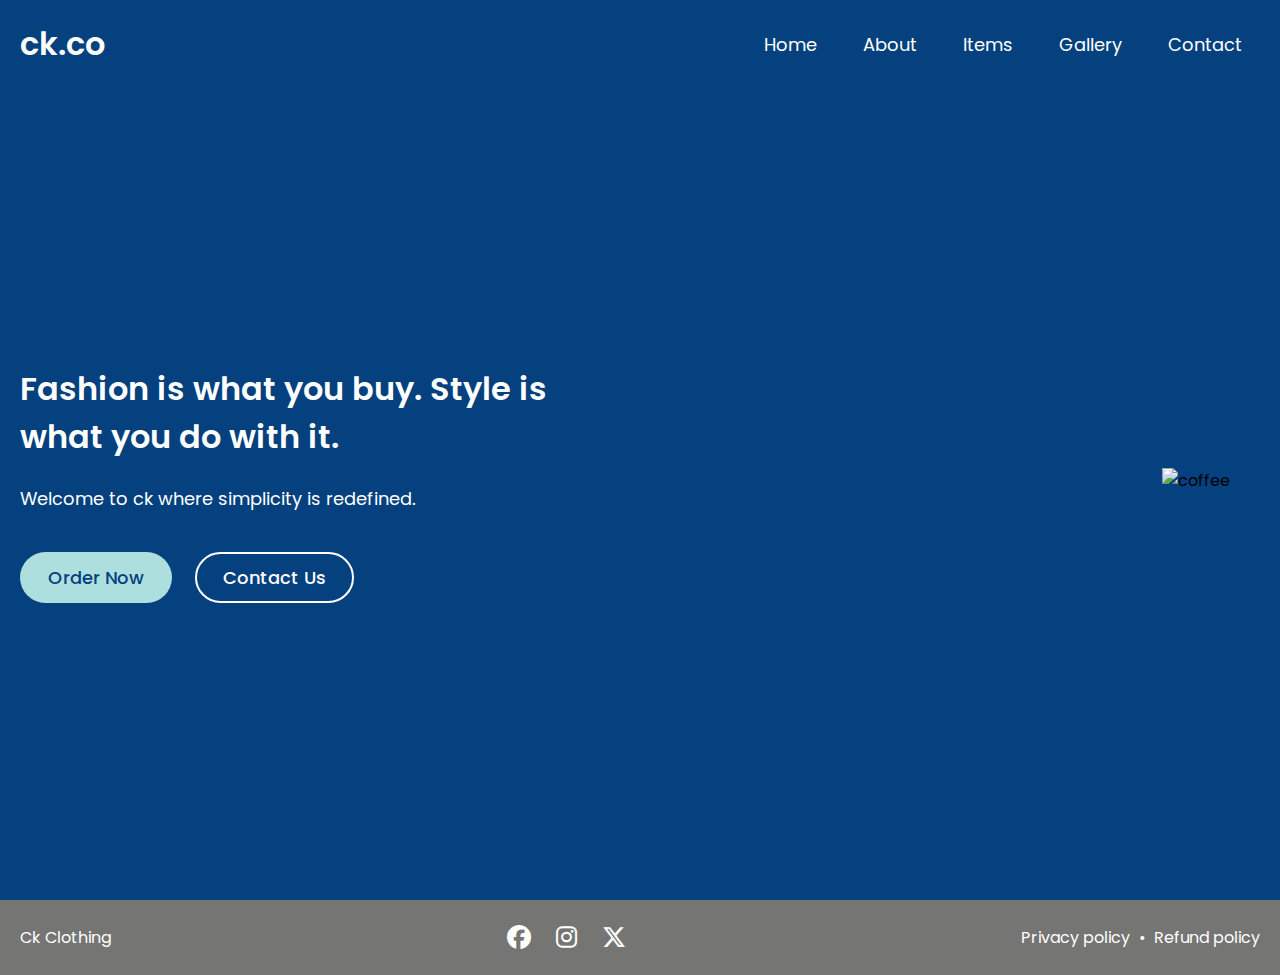
==== index.html @ fd1498c5 "Add files via upload" ====
<!DOCTYPE html>
<!-- Coding by CodingNepal - youtube.com/@codingnepal -->
<html lang="en">
  <head>
    <meta charset="UTF-8" />
    <meta name="viewport" content="width=device-width, initial-scale=1.0" />
    <title> ck  | webcode</title>
    <!-- Linking Font Awesome for icons -->
    <link rel="stylesheet" href="https://cdnjs.cloudflare.com/ajax/libs/font-awesome/6.6.0/css/all.min.css" />
    <!-- Linking Swiper CSS -->
    <link rel="stylesheet" href="https://cdn.jsdelivr.net/npm/swiper@11/swiper-bundle.min.css" />
    <link rel="stylesheet" href="style.css" />
  </head>
  <body>
    <!-- Header / Navbar -->
    <header>
      <nav class="navbar">
        <a href="#" class="nav-logo">
          <h2 class="logo-text"> ck.co</h2>
        </a>

        <ul class="nav-menu">
          <button id="menu-close-button" class="fas fa-times"></button>

          <li class="nav-item">
            <a href="#index" class="nav-link">Home</a>
          </li>
          <li class="nav-item">
            <a href="about.html" class="nav-link">About</a>
          </li>
          <li class="nav-item">
            <a href="menu.html" class="nav-link">Items</a>
          <li class="nav-item">
            <a href="gallery.html" class="nav-link">Gallery</a>
          </li>
          <li class="nav-item">
            <a href="contact.html" class="nav-link">Contact</a>
          </li>
        </ul>

        <button id="menu-open-button" class="fas fa-bars"></button>
      </nav>
    </header>

    <main>
      <!-- Hero section -->
      <section class="hero-section">
        <div class="section-content">
          <div class="hero-details">
            <h3 class="subtitle">Fashion is what you buy. Style is what you do with it.</h3>
            <p class="description">Welcome to ck where simplicity is redefined.</p>

            <div class="buttons">
              <a href="loginindex.html" class="button order-now">Order Now</a>
              <a href="contact.html" class="button contact-us">Contact Us</a>
            </div>
          </div>
          <div class="hero-image-wrapper">
            <img src="images/ck.png" alt="coffee" class="hero-image" />
          </div>
        </div>
      </section>



      <!-- Footer section -->
      <footer class="footer-section">
        <div class="section-content">
          <p class="copyright-text">Ck Clothing</p>

          <div class="social-link-list">
            <a href="#" class="social-link"><i class="fa-brands fa-facebook"></i></a>
            <a href="#" class="social-link"><i class="fa-brands fa-instagram"></i></a>
            <a href="#" class="social-link"><i class="fa-brands fa-x-twitter"></i></a>
          </div>

          <p class="policy-text">
            <a href="#" class="policy-link">Privacy policy</a>
            <span class="separator">•</span>
            <a href="#" class="policy-link">Refund policy</a>
          </p>
        </div>
      </footer>
    </main>

    <!-- Linking Swiper script -->
    <script src="https://cdn.jsdelivr.net/npm/swiper@11/swiper-bundle.min.js"></script>

    <!-- Linking custom script -->
    <script src="script.js"></script>
  </body>
</html>
---- style.css ----
/* Google Fonts Link */
@import url('https://fonts.googleapis.com/css2?family=Miniver&family=Poppins:ital,wght@0,400;0,500;0,600;0,700;1,400&display=swap');

* {
  padding: 0;
  margin: 0;
  box-sizing: border-box;
  font-family: "Poppins", sans-serif;
}

:root {
  /* Colors */
  --white-color: rgb(255, 255, 255);
  --dark-color: #757574;
  --primary-color: #05417e;
  --secondary-color: #ADDFDE;
  --light-pink-color: #ffffff;
  --medium-gray-color: rgb(0, 0, 0);

  /* Font size */
  --font-size-s: 0.9rem;
  --font-size-n: 1rem;
  --font-size-m: 1.12rem;
  --font-size-l: 1.5rem;
  --font-size-xl: 2rem;
  --font-size-xxl: 2.3rem;

  /* Font weight */
  --font-weight-normal: 400;
  --font-weight-medium: 500;
  --font-weight-semibold: 600;
  --font-weight-bold: 700;

  /* Border radius */
  --border-radius-s: 8px;
  --border-radius-m: 30px;
  --border-radius-circle: 50%;

  /* Site max width */
  --site-max-width: 1300px;
}

html {
  scroll-behavior: smooth;
}

/* Stylings for whole site */
ul {
  list-style: none;
}

a {
  text-decoration: none;
}

button {
  cursor: pointer;
  background: none;
  border: none;
}

img {
  width: 100%;
}

:where(section, footer) .section-content {
  margin: 0 auto;
  padding: 0 20px;
  max-width: var(--site-max-width);
}

section .section-title {
  text-align: center;
  padding: 60px 0 100px;
  text-transform: uppercase;
  font-size: var(--font-size-xl);
}

section .section-title::after {
  content: "";
  width: 80px;
  height: 5px;
  display: block;
  margin: 10px auto 0;
  background: var(--secondary-color);
  border-radius: var(--border-radius-s);
}

/* Navbar styling */
header {
  z-index: 5;
  width: 100%;
  position: fixed;
  background: var(--primary-color);
}

header .navbar {
  display: flex;
  padding: 20px;
  align-items: center;
  margin: 0 auto;
  justify-content: space-between;
  max-width: var(--site-max-width);
}

.navbar .nav-logo .logo-text {
  color: var(--white-color);
  font-size: var(--font-size-xl);
  font-weight: var(--font-weight-semibold);
}

.navbar .nav-menu {
  gap: 10px;
  display: flex;
}

.navbar .nav-menu .nav-link {
  padding: 10px 18px;
  color: var(--white-color);
  font-size: var(--font-size-m);
  border-radius: var(--border-radius-m);
  transition: 0.3s ease;
}

.navbar .nav-menu .nav-link:hover {
  color: var(--primary-color);
  background: var(--secondary-color);
}

.navbar :where(#menu-open-button, #menu-close-button) {
  display: none;
}

/* Hero section styling */
.hero-section {
  min-height: 100vh;
  background: var(--primary-color);
}

.hero-section .section-content {
  display: flex;
  padding-top: 60px;
  align-items: center;
  min-height: 100vh;
  justify-content: space-between;
}

.hero-section .hero-details {
  color: var(--white-color);
}

.hero-section .hero-details .title {
  font-size: var(--font-size-xxl);
  color: var(--secondary-color);
  font-family: "Miniver", sans-serif;
}

.hero-section .hero-details .subtitle {
  margin-top: 8px;
  max-width: 70%;
  font-size: var(--font-size-xl);
  font-weight: var(--font-weight-semibold);
}

.hero-section .hero-details .description {
  max-width: 70%;
  margin: 24px 0 40px;
  font-size: var(--font-size-m);
}

.hero-section .hero-details .buttons {
  display: flex;
  gap: 23px;
}

.hero-section .hero-details .button {
  padding: 10px 26px;
  display: block;
  border: 2px solid transparent;
  border-radius: var(--border-radius-m);
  background: var(--secondary-color);
  color: var(--primary-color);
  font-size: var(--font-size-m);
  font-weight: var(--font-weight-medium);
  transition: 0.3s ease;
}

.hero-section .hero-details .button:hover,
.hero-section .hero-details .button.contact-us {
  color: var(--white-color);
  border-color: var(--white-color);
  background: transparent;
}

.hero-section .hero-details .button.contact-us:hover {
  color: var(--primary-color);
  background: var(--secondary-color);
  border-color: var(--secondary-color);
}

.hero-section .hero-image-wrapper {
  max-width: 500px;
  margin-right: 30px;
}

/* About section styling */
.about-section {
  padding: 120px 0;
  background: var(--light-pink-color);
}

.about-section .section-content {
  display: flex;
  gap: 50px;
  align-items: center;
  justify-content: space-between;
}

.about-section .about-image-wrapper .about-image {
  height: 400px;
  width: 400px;
  object-fit: cover;
  border-radius: var(--border-radius-circle);
}

.about-section .about-details {
  max-width: 50%;
}

.about-section .about-details .section-title {
  padding: 0;
}

.about-section .about-details .text {
  line-height: 30px;
  margin: 50px 0 30px;
  text-align: center;
  font-size: var(--font-size-m);
}

.about-section .social-link-list {
  display: flex;
  gap: 25px;
  justify-content: center;
}

.about-section .social-link-list .social-link {
  color: var(--primary-color);
  font-size: var(--font-size-l);
  transition: 0.2s ease;
}

.about-section .social-link-list .social-link:hover {
  color: var(--secondary-color);
}

/* Menu section styling */
.menu-section {
  color: var(--white-color);
  background: var(--dark-color);
  padding: 50px 0 100px;
}

.menu-section .menu-list {
  display: flex;
  gap: 110px;
  flex-wrap: wrap;
  align-items: center;
  justify-content: space-between;
}

.menu-section .menu-list .menu-item {
  display: flex;
  text-align: center;
  flex-direction: column;
  align-items: center;
  justify-content: space-between;
  width: calc(100% / 3 - 110px);
}

.menu-section .menu-list .menu-item .menu-image {
  width: 83%;
  aspect-ratio: 1;
  margin-bottom: 15px;
  object-fit: contain;
}

.menu-section .menu-list .menu-item .name {
  margin: 12px 0;
  font-size: var(--font-size-l);
  font-weight: var(--font-weight-semibold);
}

.menu-section .menu-list .menu-item .text {
  font-size: var(--font-size-m);
}

/* Testimonials section styling */
.testimonials-section {
  padding: 50px 0 100px;
  background: var(--light-pink-color);
}

.testimonials-section .slider-wrapper {
  overflow: hidden;
  margin: 0 60px 50px;
}

.testimonials-section .testimonial {
  user-select: none;
  padding: 35px;
  display: flex;
  flex-direction: column;
  justify-content: center;
  align-items: center;
  text-align: center;
}

.testimonials-section .testimonial .user-image {
  width: 180px;
  height: 180px;
  margin-bottom: 50px;
  object-fit: cover;
  border-radius: var(--border-radius-circle);
}

.testimonials-section .testimonial .name {
  margin-bottom: 16px;
  font-size: var(--font-size-m);
}

.testimonials-section .testimonial .feedback {
  line-height: 25px;
}

.testimonials-section .swiper-pagination-bullet {
  width: 15px;
  height: 15px;
  opacity: 1;
  background: var(--secondary-color);
}

.testimonials-section .swiper-slide-button {
  color: var(--secondary-color);
  margin-top: -50px;
  transition: 0.3s ease;
}

.testimonials-section .swiper-slide-button:hover {
  color: var(--primary-color);
}

/* Gallery section styling */
.gallery-section {
  padding: 50px 0 100px;
}

.gallery-section .gallery-list {
  display: flex;
  gap: 32px;
  flex-wrap: wrap;
}

.gallery-section .gallery-list .gallery-item {
  overflow: hidden;
  border-radius: var(--border-radius-s);
  width: calc(100% / 3 - 32px);
}

.gallery-section .gallery-item .gallery-image {
  width: 70%;
  height: 70%;
  cursor: zoom-in;
  transition: 0.3s ease;
}

.gallery-section .gallery-item:hover .gallery-image {
  transform: scale(1.3);
}

/* Contact section styling */
.contact-section {
  padding: 50px 0 100px;
  background: var(--light-pink-color);
}

.contact-section .section-content {
  display: flex;
  gap: 48px;
  align-items: center;
  justify-content: space-between;
}

.contact-section .contact-info-list .contact-info {
  display: flex;
  gap: 20px;
  margin: 20px 0;
  align-items: center;
}

.contact-section .contact-info-list .contact-info i {
  font-size: var(--font-size-m);
}

.contact-section .contact-form .form-input {
  width: 100%;
  height: 50px;
  padding: 0 12px;
  outline: none;
  margin-bottom: 16px;
  font-size: var(--font-size-s);
  border-radius: var(--border-radius-s);
  border: 1px solid var(--medium-gray-color);
}

.contact-section .contact-form {
  max-width: 50%;
}

.contact-section .contact-form textarea.form-input {
  height: 100px;
  padding: 12px;
  resize: vertical;
}

.contact-section .contact-form .form-input:focus {
  border-color: var(--secondary-color);
}

.contact-section .contact-form .submit-button {
  padding: 10px 28px;
  outline: none;
  margin-top: 10px;
  border: 1px solid var(--primary-color);
  border-radius: var(--border-radius-m);
  background: var(--primary-color);
  color: var(--white-color);
  font-size: var(--font-size-m);
  font-weight: var(--font-weight-medium);
  transition: 0.3s ease;
}

.contact-section .contact-form .submit-button:hover {
  color: var(--primary-color);
  background: transparent;
}

/* Footer section styling */
.footer-section {
  padding: 20px 0;
  background: var(--dark-color);
}

.footer-section .section-content {
  display: flex;
  align-items: center;
  justify-content: space-between;
}

.footer-section :where(.copyright-text, .social-link, .policy-link) {
  color: var(--white-color);
  transition: 0.2s ease;
}

.footer-section .social-link-list {
  display: flex;
  gap: 25px;
}

.footer-section .social-link-list .social-link {
  font-size: var(--font-size-l);
}

.footer-section .social-link-list .social-link:hover,
.footer-section .policy-text .policy-link:hover {
  color: var(--secondary-color);
}

.footer-section .policy-text .separator {
  color: #fff;
  margin: 0 5px;
}

/* Responsive media query code for max width 1024px */
@media screen and (max-width: 1024px) {
  .menu-section .menu-list {
    gap: 60px;
  }

  .menu-section .menu-list .menu-item {
    width: calc(100% / 3 - 60px);
  }

}

/* Responsive media query code for max width 900px */
@media screen and (max-width: 900px) {
  :root {
    --font-size-m: 1rem;
    --font-size-l: 1.3rem;
    --font-size-xl: 1.5rem;
    --font-size-xxl: 1.8rem;
  }

  body.show-mobile-menu {
    overflow: hidden;
  }

  body.show-mobile-menu header::before {
    content: "";
    content: '';
    position: fixed;
    top: 0;
    left: 0;
    height: 100%;
    width: 100%;
    backdrop-filter: blur(5px);
    background: rgba(0, 0, 0, 0.2);
  }

  .navbar :is(#menu-open-button, #menu-close-button) {
    font-size: var(--font-size-l);

    display: block;
  }

  .navbar :is(#menu-open-button, #menu-close-button):hover {
    color: var(--secondary-color) !important;
  }

  .navbar #menu-open-button {
    color: #ffffff;
  }

  .navbar .nav-menu #menu-close-button {
    position: absolute;
    right: 30px;
    top: 30px;
  }

  .navbar .nav-menu {
    display: block;
    background: #fff;
    position: fixed;
    top: 0;
    left: -300px;
    height: 100%;
    width: 300px;
    display: flex;
    align-items: center;
    flex-direction: column;
    padding-top: 100px;
    transition: left 0.2s ease;
  }

  body.show-mobile-menu .nav-menu {
    left: 0;
  }

  .navbar .nav-menu .nav-link {
    display: block;
    margin-top: 17px;
    padding: 10px 22px;
    color: var(--dark-color);
    font-size: var(--font-size-l);
  }

  .hero-section .section-content {
    text-align: center;
    gap: 50px;
    padding: 30px 20px 20px;
    justify-content: center;
    flex-direction: column-reverse;
  }

  .hero-section .hero-details :is(.subtitle, .description),
  .about-section .about-details,
  .contact-section .contact-form {
    max-width: 100%;
  }

  .hero-section .hero-details .buttons {
    justify-content: center;
  }

  .hero-section .hero-image-wrapper {
    max-width: 270px;
    margin-right: 0;
  }

  .about-section .section-content {
    gap: 70px;
    flex-direction: column-reverse;
  }

  .about-section .about-image-wrapper .about-image {
    width: 100%;
    height: 100%;
    aspect-ratio: 1;
    max-width: 250px;
  }

  .menu-section .menu-list {
    gap: 30px;
  }

  .menu-section .menu-list .menu-item {
    width: calc(100% / 2 - 30px);
  }

  .menu-section .menu-list .menu-item .menu-image {
    max-width: 200px;
  }

  .gallery-section .gallery-list {
    gap: 30px;
  }

  .gallery-section .gallery-list .gallery-item {
    width: calc(100% / 2 - 30px);
  }

  .contact-section .section-content {
    align-items: center;
    flex-direction: column-reverse;
  }
}

/* Responsive media query code for max width 640px */
@media screen and (max-width: 640px) {

  .menu-section .menu-list .menu-item,
  .gallery-section .gallery-list .gallery-item {
    width: 100%;
  }

  .menu-section .menu-list {
    gap: 60px;
  }

  .testimonials-section .slider-wrapper {
    margin: 0 0 30px;
  }

  .testimonials-section .swiper-slide-button {
    display: none;
  }

  .footer-section .section-content {
    flex-direction: column;
    gap: 20px;
  }
}
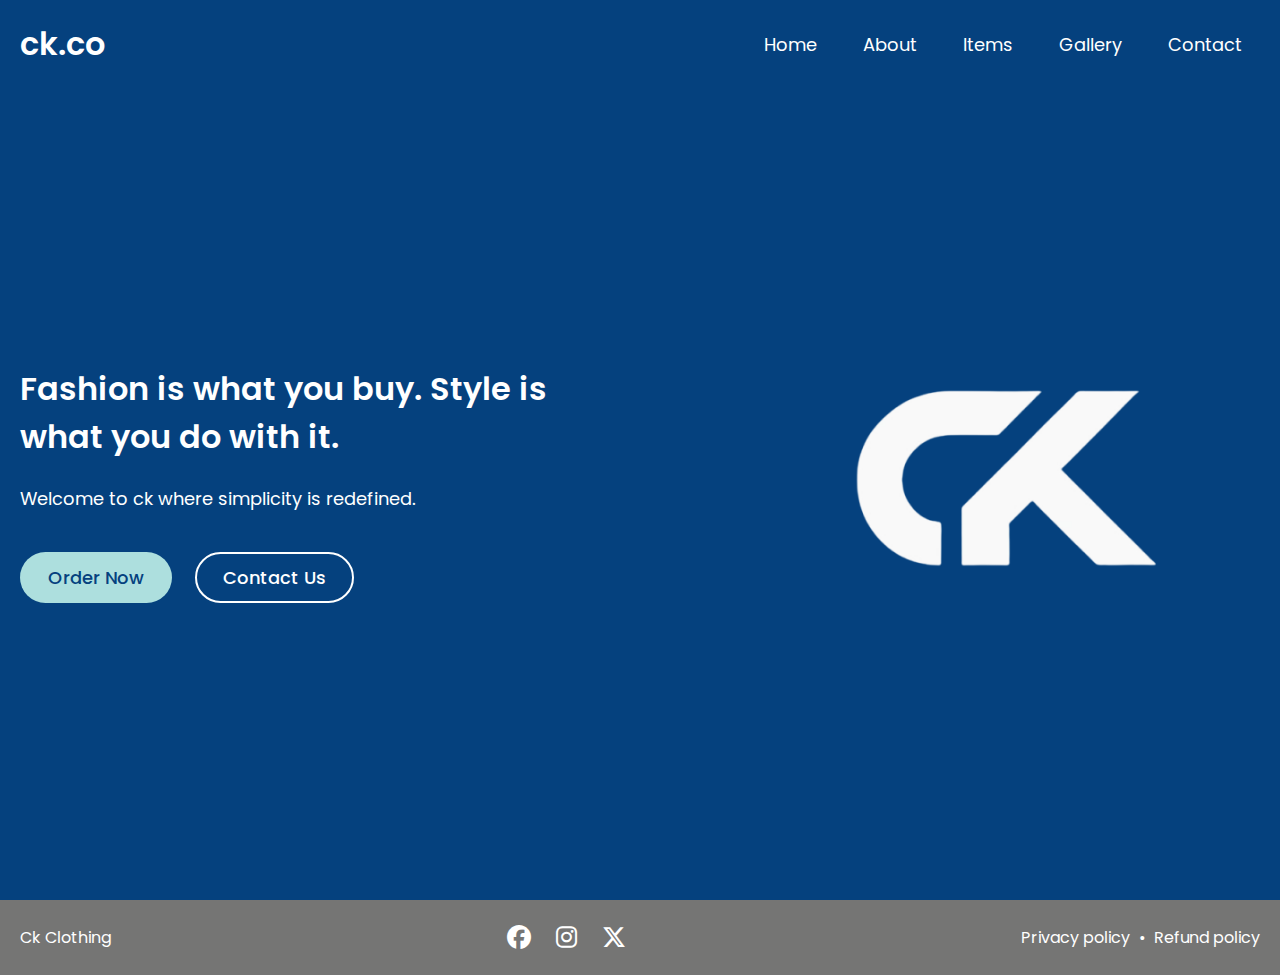
==== commit 617844a9: "Update index.html" ====
--- a/index.html
+++ b/index.html
@@ -56,7 +56,7 @@
             </div>
           </div>
           <div class="hero-image-wrapper">
-            <img src="images/ck.png" alt="coffee" class="hero-image" />
+            <img src="ck.png" alt="coffee" class="hero-image" />
           </div>
         </div>
       </section>
